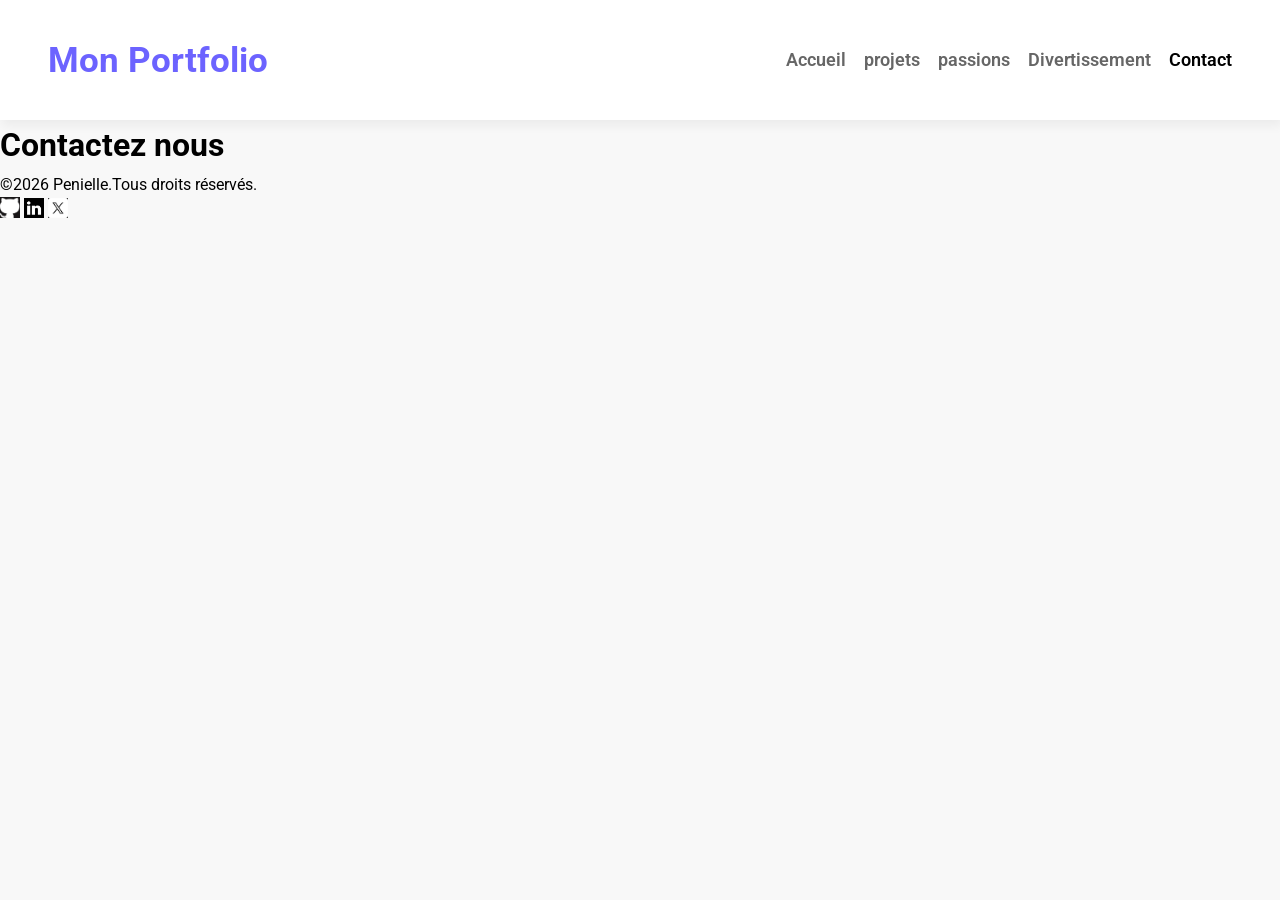
==== contact.html @ 2a4d2645 "stylisation du menu et creation des autres pages" ====
<!DOCTYPE html>
 <html lang="en">
 <head>
    <meta charset="UTF-8">
    <meta name="viewport" content="width=device-width, initial-scale=1.0">
    <title>Mon Portfolio</title>
    <link rel="stylesheet" href="CSS/style.css">

 </head>
 <link rel="preconnect" href="https://fonts.googleapis.com">
<link rel="preconnect" href="https://fonts.gstatic.com" crossorigin>
<link href="https://fonts.googleapis.com/css2?family=Roboto:ital,wght@0,100..900;1,100..900&display=swap" rel="stylesheet">
 <body>
  <header>
    <div>
        <a href="">Mon Portfolio</a>
    </div>
    <nav>
        <ul>
            <li><a href="index.html">Accueil</a></li>
            <li><a href="projet.html">projets</a></li>
            <li><a href="passion.html">passions</a></li>
            <li><a href="Divertissement.html">Divertissement</a></li>
            <li><a href="contact.html"class="active penielle">Contact</a></li>
        </ul>
    </nav>
  </header>
  <main>
    <h1>Contactez nous</h1>
  </main>

  <footer>
    <div>
        <p>&copy;2026 Penielle.Tous droits réservés.</p>
        <img src="image/image github.png" alt="pen" width="20">
        <img src="image/photo IN.png" alt="pen" width="20">
        <img src="image/photo X.png" alt="pen" width="20">   
    </div>
  </footer>      

 </body>
 </html>
---- CSS/style.css ----
:root {
    --vilet-doux: #6c63ff;
    --violet-fonce: #534EDD;
    --orange-vif: #FFA726;
    --gris-tres-fonce: #666;
    --gris-fonce: #666;
    --gris-tres-clair: #F8F8F8;
    --gris-clair: #EEE;
}

*{
    margin: 0;
    padding: 0;
    box-sizing: border-box;
}

body{
    background-color: var(--gris-tres-clair);
    font-family: Roboto, sans-serif;
    line-height: 1.6;
}

header{
    background-color: white;
    box-shadow: 2px 6px 10px rgba(0, 0, 0, 0.05);
    position: sticky;
    top: 0;
    z-index: 100;
    display: flex;
    justify-content: space-between;
    align-items: center;
    padding: 2rem 3rem;
}

header div a {
    text-decoration: none;
    font-size: 2.2rem;
    font-weight: bold;
    color: var(--vilet-doux);
}

ul li {
    list-style: none;
    margin-left: 2cqh;
}

ul {display: flex;

}

ul li a {
    text-decoration: none;
    color: var(--gris-tres-fonce);
    font-weight: 600;
    font-size: 1.1rem;
    position: relative;
    padding: 10px 0;
}
    
ul li a:hover{
    color: var(--vilet-doux);
}

ul li a::after {
    content: '';
    position: absolute;
    left: 0;
    bottom: 0;
    height: 3px;
    background-color: var(--vilet-doux);

}
ul li a:hover::after {
    width: 100%;
}
a.active {
    color:var(--violet-doux);
}
a.active ::after {
    width: 100%;
}
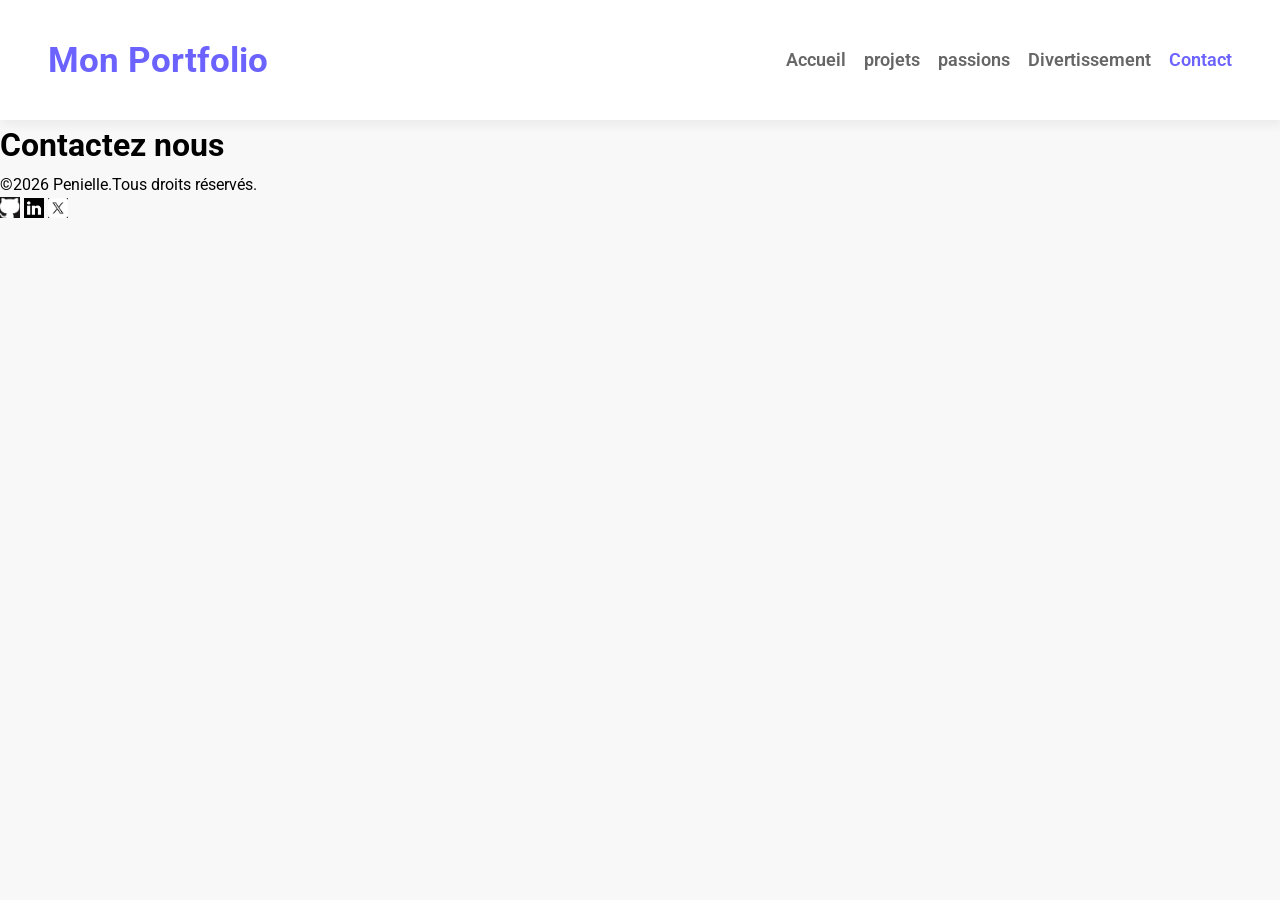
==== commit 4b4fcbc7: "stylisation de la section hero" ====
--- a/contact.html
+++ b/contact.html
@@ -13,7 +13,7 @@
  <body>
   <header>
     <div>
-        <a href="">Mon Portfolio</a>
+        <a href="">Mon Portfolio
     </div>
     <nav>
         <ul>
--- a/CSS/style.css
+++ b/CSS/style.css
@@ -1,5 +1,5 @@
 :root {
-    --vilet-doux: #6c63ff;
+    --violet-doux: #6c63ff;
     --violet-fonce: #534EDD;
     --orange-vif: #FFA726;
     --gris-tres-fonce: #666;
@@ -36,7 +36,7 @@
     text-decoration: none;
     font-size: 2.2rem;
     font-weight: bold;
-    color: var(--vilet-doux);
+    color: var(--violet-doux);
 }
 
 ul li {
@@ -58,7 +58,7 @@
 }
     
 ul li a:hover{
-    color: var(--vilet-doux);
+    color: var(--violet-doux);
 }
 
 ul li a::after {
@@ -67,7 +67,9 @@
     left: 0;
     bottom: 0;
     height: 3px;
-    background-color: var(--vilet-doux);
+    width: 0%;
+    background-color: var(--violet-doux);
+    transition: width 0.3s ease;
 
 }
 ul li a:hover::after {
@@ -78,4 +80,51 @@
 }
 a.active ::after {
     width: 100%;
+}
+.hero{
+    display: flex;
+    justify-content: center;
+    align-items: center;
+    gap: 5rem;
+    text-align: center;
+    margin: 10rem 2rem;
+}
+.hero img {
+    width: 300px;
+    height: 300px;
+    object-fit: cover;
+    border-radius: 50%;
+    border: 8px solid var(--violet-doux);
+}
+
+.hero h1 {
+    color: var(--violet-fonce);
+    font-size: 4rem;
+    font-weight: 700;
+    margin-bottom: 1.2rem;  
+}
+
+.hero p {
+    color: var(--gris-fonce);
+    font-size: 1.3rem;
+    margin-bottom: 1.2rem;
+}
+
+.hero a {
+    text-decoration: none;
+    display: inline-block;
+    background-color: var(--violet-doux);
+    color: white;
+    padding: 15px 30px;
+    border-radius: 50px;
+    text-transform: uppercase;
+    letter-spacing: 1.1px;
+    font-weight: 600;
+    margin-top: 1rem;
+    transition: background-color 0.3s ease, transform 0.2s ease;
+}
+
+.hero a:hover {
+    background-color: var(--violet-fonce);
+    transform: translateY(-3px);
 }
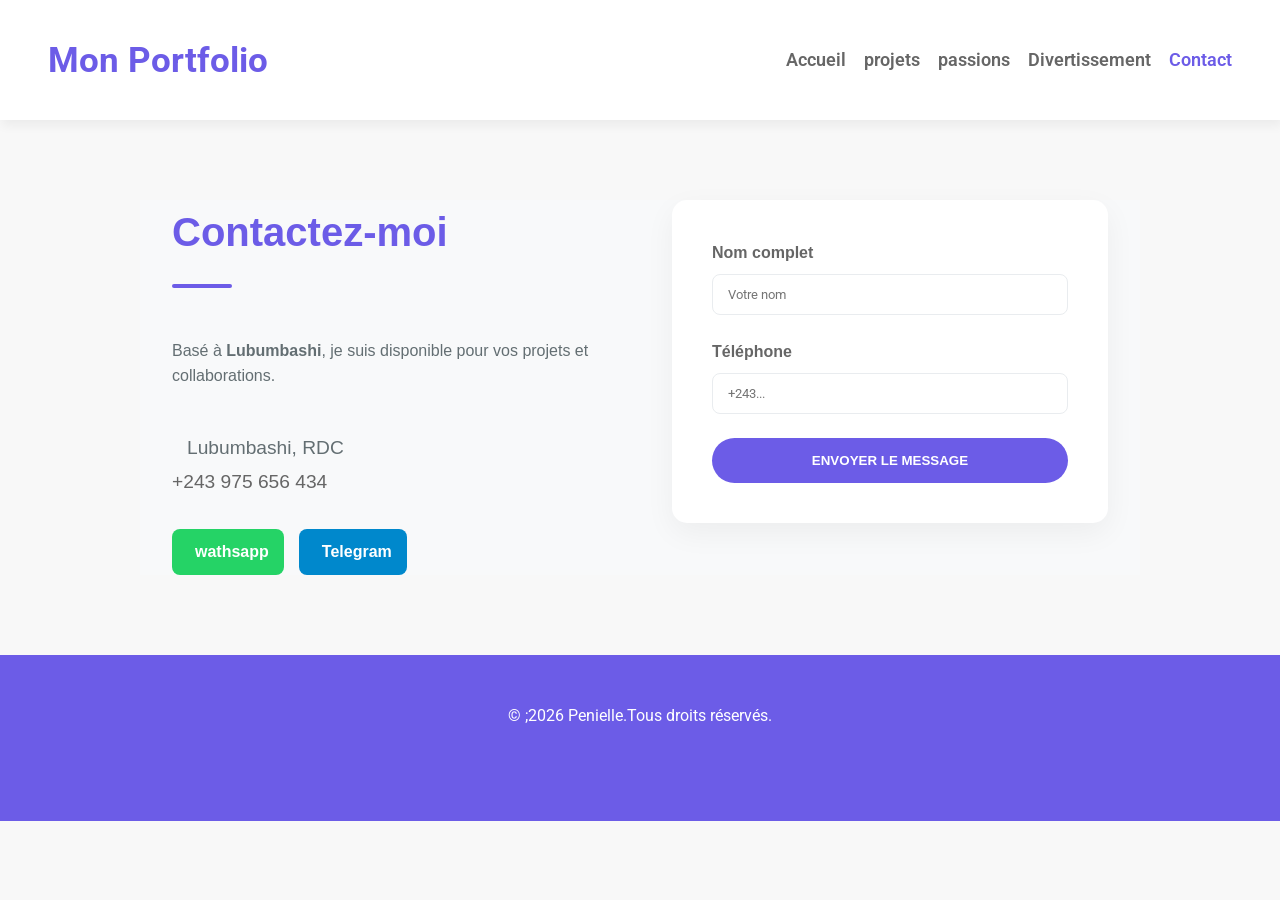
==== commit b006b66f: "création passage divertissement et passion" ====
--- a/contact.html
+++ b/contact.html
@@ -5,12 +5,13 @@
     <meta name="viewport" content="width=device-width, initial-scale=1.0">
     <title>Mon Portfolio</title>
     <link rel="stylesheet" href="CSS/style.css">
+    <link rel="preconnect" href="https://fonts.googleapis.com">
+    <link rel="preconnect" href="https://fonts.gstatic.com" crossorigin>
+    <link href="https://fonts.googleapis.com/css2?family=Roboto:ital,wght@0,100..900;1,100..900&display=swap" rel="stylesheet">
+ </head>
+ 
+ <body>
 
- </head>
- <link rel="preconnect" href="https://fonts.googleapis.com">
-<link rel="preconnect" href="https://fonts.gstatic.com" crossorigin>
-<link href="https://fonts.googleapis.com/css2?family=Roboto:ital,wght@0,100..900;1,100..900&display=swap" rel="stylesheet">
- <body>
   <header>
     <div>
         <a href="">Mon Portfolio
@@ -25,18 +26,55 @@
         </ul>
     </nav>
   </header>
-  <main>
-    <h1>Contactez nous</h1>
-  </main>
+  
+<main class="contact-container">
+    <section class="contact-info">
+        <h2>Contactez-moi</h2>
+        <p>Basé à <strong>Lubumbashi</strong>, je suis disponible pour vos projets et collaborations.</p>
+        
+        <div class="contact-methods">
+            <div class="method-item">
+               <p><i class="fa-solid fa-location-dot"></i>Lubumbashi, RDC
+                <i class="fa-solid fa-phone"></i>
+                <a href="tel:+2439756546434">+243 975 656 434</a>
+               </p>
+            </div>
+            <div class="social-apps">
+                <a href="https://wa.me/243975656434" target="_blank" title="wathsapp">
+                    <i class="fa-brands fa-whatsapp whatsapp-icon"></i>wathsapp
+                </a>
 
-  <footer>
+                <a href="https://t.me/+243975656434" target="_blank" title="Telegram">
+                    <i class="fa-brands fa-telegram telegram-icon"></i>Telegram
+                </a>
+            </div>
+        </div>
+    </section>
+
+    <section class="contact-form-section">
+        <form action="#" class="contact-form">
+            <div class="form-group">
+                <label for="name">Nom complet</label>
+                <input type="text" id="name" name="name" placeholder="Votre nom" required>
+            </div>
+            <div class="form-group">
+                <label for="phone">Téléphone</label>
+                <input type="tel" id="phone" name="phone" placeholder="+243..." required>
+            </div>
+            <button type="submit" class="btn-submit">Envoyer le message</button>
+        </form>
+    </section>
+</main>
+
+<footer>
     <div>
-        <p>&copy;2026 Penielle.Tous droits réservés.</p>
-        <img src="image/image github.png" alt="pen" width="20">
-        <img src="image/photo IN.png" alt="pen" width="20">
-        <img src="image/photo X.png" alt="pen" width="20">   
+        <p>&copy ;2026 Penielle.Tous droits réservés.</p>
+        <a href=""><i class="fa-brands fa-github"></i></a>
+        <a href=""><i class="fa-brands fa-linkedin"></i></a>   
+        <a href=""><i class="fa-brands fa-x-twitter"></i></a>
     </div>
-  </footer>      
+</footer>      
 
  </body>
- </html>+ </html>
+  
--- a/CSS/style.css
+++ b/CSS/style.css
@@ -127,4 +127,652 @@
 .hero a:hover {
     background-color: var(--violet-fonce);
     transform: translateY(-3px);
-}+}
+
+.apropos {
+    width: 800px;
+    margin: 6rem auto;
+    text-align: center;   
+}
+
+section h2 {
+    color: var(--violet-doux);
+    font-size: 2.6rem;
+    font-weight: 700;
+    position: relative;
+    text-align: center;
+}
+
+section h2::after {
+    content: '';
+    display: block;
+    width: 60px;
+    height: 4px;
+    background-color: var(--violet-doux);
+    margin: 1.2rem auto;
+    border-radius: 2px;
+}
+
+.apropos p {
+    margin-bottom: 2rem;
+    color: var(--gris-fonce);
+    font-size: 1.2rem;
+}
+
+.compétences table {
+    width: 80%;
+    margin: 0 auto;
+    border-collapse: collapse;
+    background-color: #FFF;
+    box-shadow: 0 5px 15px , rgba(0, 0, 0, 0.08);
+    border-radius: 10px;
+    overflow: hidden;
+}
+
+.compétences table th, .compétences table td {
+    padding: 15px;
+}
+
+.compétences table thead {
+    background-color: var(--violet-doux);
+    color: #FFF;
+    text-transform: uppercase;
+}
+
+.compétences table tbody td {
+    border-bottom: 1px solid var(--gris-clair);
+}
+
+.compétences table tbody tr:nth-child(even) {
+    background-color: #fdfdfd;
+}
+
+.compétences table tbody tr {
+    transition: background-color 0.3s ease;
+}
+
+.compétences table tbody tr:hover {
+    background-color: #f0f0f0;
+}
+
+.compétences table thead th {
+    text-align: left;
+}
+
+footer {
+    margin-top: 3rem;
+    background-color: var(--violet-doux);
+    padding: 3rem 0;
+    text-align: center;
+}
+
+footer p {
+    color: white;
+    margin-bottom: 1.2rem;
+}
+
+footer a {
+    display: inline-block;
+    font-size: 1.6rem;
+    color: white;
+    margin: 0 10px;
+    transition: color 0.3s ease, transform 0.2s ease;
+}
+
+footer a:hover {
+    color: var(--orange-vif);
+    transform: translateY(-3px);
+}
+
+/* --- Page Passions Styles --- */
+
+/* Style du titre et de l'en-tête de section */
+.passions-header {
+    text-align: center;
+    margin-top: 5rem;
+    padding: 0 2rem;
+}
+
+.passions-header p {
+    color: var(--gris-fonce);
+    font-size: 1.2rem;
+}
+.passions-header h2{
+    color: var(--violet-doux);
+}
+
+/* Grille principale des passions */
+.passions-grid {
+    display: grid;
+    /* Crée automatiquement autant de colonnes de 280px minimum que possible */
+    grid-template-columns: repeat(auto-fit, minmax(280px, 1fr));
+    gap: 2rem;
+    max-width: 1100px;
+    margin: 4rem auto;
+    padding: 0 2rem;
+}
+
+/* Style de chaque carte de passion */
+.passion-card {
+    background: white;
+    padding: 3rem 2rem;
+    border-radius: 20px;
+    text-align: center;
+    box-shadow: 0 10px 20px rgba(0, 0, 0, 0.05);
+    transition: all 0.3s ease; /* Fluidité pour les animations */
+    border-bottom: 4px solid transparent; /* Prépare l'effet de bordure au survol */
+}
+
+/* Effets au survol (hover) de la carte */
+.passion-card:hover {
+    transform: translateY(-10px); /* Soulève légèrement la carte */
+    border-bottom: 4px solid var(--violet-doux); /* Fait apparaître une bordure violette */
+    box-shadow: 0 15px 30px rgba(108, 99, 255, 0.1); /* Augmente l'ombre */
+}
+
+/* Style de l'icône dans la carte */
+.passion-icon {
+    background-color: var(--gris-tres-clair);
+    width: 80px;
+    height: 80px;
+    line-height: 80px;
+    border-radius: 50%;
+    margin: 0 auto 1.5rem;
+    transition: 0.3s;
+}
+
+.passion-icon i {
+    font-size: 2rem;
+    color: var(--violet-doux);
+}
+
+/* Effets au survol de la carte sur l'icône */
+.passion-card:hover .passion-icon {
+    background-color: var(--violet-doux);
+}
+
+.passion-card:hover .passion-icon i {
+    color: white;
+}
+
+/* Style du titre et du texte dans la carte */
+.passion-card h3 {
+    margin-bottom: 1rem;
+    color: var(--violet-doux);
+    font-size: 1.4rem;
+}
+
+.passion-card p {
+    color: var(--gris-fonce);
+    font-size: 1rem;
+    line-height: 1.5;
+}
+
+
+
+/* --- Page Divertissement Immersive --- */
+
+/* Conteneur principal qui prend toute la largeur */
+.divertissement-immersive {
+    max-width: 100%;
+    margin: 0;
+    padding: 0;
+}
+
+/* En-tête de la page (le titre centré) */
+.ent-header {
+    text-align: center;
+    padding: 5rem 2rem 2rem;
+
+}
+.ent-header h2{
+    color: var(--violet-fonce);
+}
+
+.ent-header p {
+    color: var(--gris-fonce);
+    font-size: 1.2rem;
+}
+
+/* Structure commune à chaque bannière de catégorie */
+.ent-section {
+    width: 100%;
+    height: 350px; /* Hauteur fixe pour un look bannières */
+    background-size: cover;
+    background-position: center;
+    background-repeat: no-repeat;
+    position: relative;
+    overflow: hidden;
+    transition: transform 0.5s ease; /* Préparation pour l'effet de zoom */
+}
+
+/* --- Définition des images d'arrière-plan --- */
+/* (Remplace ces URLs par tes propres images stylisées) */
+.ent-series {
+    background-image: url('.image/ApplicationMétéo.jpg');
+}
+
+.ent-cinema {
+    background-image: url('images/ambiance-cinema.jpg');
+}
+
+.ent-mangas {
+    background-image: url('images/ambiance-mangas.jpg');
+}
+
+/* Le filtre sombre (overlay) sur l'image pour le contraste */
+.ent-overlay {
+    position: absolute;
+    top: 0;
+    left: 0;
+    width: 100%;
+    height: 100%;
+    background-color: rgba(0, 0, 0, 0.7); /* Noir à 70% pour la lisibilité */
+    display: flex;
+    align-items: center; /* Centre verticalement le texte */
+    justify-content: flex-start; /* Aligne le contenu textuel à gauche */
+    padding: 0 10%; /* Espace sur les côtés */
+    transition: background-color 0.3s ease;
+}
+
+/* Effets au survol de la bannière entière */
+.ent-section:hover .ent-overlay {
+    background-color: rgba(0, 0, 0, 0.5); /* S'éclaircit légèrement au survol */
+}
+
+.ent-section:hover {
+    transform: scale(1.02); /* Zoom très discret sur toute la bannière */
+}
+
+/* Le contenu textuel superposé en blanc */
+.ent-content {
+    color: white;
+    max-width: 600px; /* Limite la largeur du texte */
+}
+
+/* Titre de la catégorie avec icône */
+.ent-content h3 {
+    font-size: 2.8rem;
+    font-weight: 800;
+    margin-bottom: 2rem;
+    display: flex;
+    align-items: center;
+    gap: 15px; /* Espace entre icône et texte */
+    text-transform: uppercase;
+    letter-spacing: 2px;
+}
+
+.ent-content h3 i {
+    color: var(--violet-doux);
+    font-size: 2.5rem;
+}
+
+/* Style de la liste des œuvres */
+.ent-content ul {
+    list-style: none; /* Enlève les puces par défaut */
+    display: flex;
+    flex-direction: column;
+    gap: 12px; /* Espace entre les éléments */
+}
+
+.ent-content ul li {
+    font-size: 1.2rem;
+    display: flex;
+    align-items: center;
+    gap: 12px;
+    margin-left: 0; /* Reset de ton style ul li global */
+    opacity: 0.9;
+}
+
+/* Petite puce circulaire violette devant chaque élément */
+.ent-content ul li i {
+    color: var(--violet-doux);
+    font-size: 0.6rem;
+}
+
+/* --- Responsive : Adaptations pour mobile --- */
+@media (max-width: 768px) {
+    .ent-section {
+        height: 250px; /* On réduit la hauteur sur petit écran */
+    }
+    
+    .ent-overlay {
+        padding: 0 5%; /* Moins d'espace sur les côtés */
+    }
+    
+    .ent-content h3 {
+        font-size: 1.8rem; /* Titres plus petits */
+        margin-bottom: 1rem;
+    }
+    
+    .ent-content h3 i {
+        font-size: 1.6rem;
+    }
+    
+    .ent-content ul li {
+        font-size: 1rem;
+    }
+}
+
+
+
+
+/* 1. Définition des variables de couleurs */
+:root {
+    --violet-doux: #6c5ce7;
+    --violet-hover: #a29bfe;
+    --blanc: #ffffff;
+    --gris-fond: #f8f9fa;
+    --gris-clair: #e9ecef;
+    --gris-texte: #636e72;
+    --noir-titre: #2d3436;
+    --shadow: 0 10px 30px rgba(0, 0, 0, 0.1);
+}
+
+/* 2. Styles Généraux du Main */
+main {
+    background-color: var(--gris-fond);
+    font-family: 'Poppins', sans-serif;
+    color: var(--gris-texte);
+    line-height: 1.6;
+}
+
+.projets-section {
+    padding: 80px 5%;
+    max-width: 1200px;
+    margin: 0 auto;
+}
+
+/* 3. Titre de la section */
+section h2 {
+    color: var(--violet-doux);
+    font-size: 2.5rem;
+    text-align: center;
+    margin-bottom: 50px;
+    position: relative;
+}
+
+section h2::after {
+    content: '';
+    display: block;
+    width: 60px;
+    height: 4px;
+    background: var(--violet-doux);
+    margin: 15px auto 0;
+    border-radius: 10px;
+}
+
+/* 4. Grille de projets */
+.projets-grid {
+    display: grid;
+    grid-template-columns: repeat(auto-fit, minmax(300px, 1fr));
+    gap: 30px;
+}
+
+/* 5. Design de la Carte */
+.projet-card {
+    background: var(--blanc);
+    border-radius: 20px;
+    overflow: hidden;
+    box-shadow: var(--shadow);
+    transition: all 0.3s ease;
+    display: flex;
+    flex-direction: column;
+    height: 100%;
+}
+
+.projet-card:hover {
+    transform: translateY(-10px);
+    box-shadow: 0 15px 35px rgba(108, 92, 231, 0.2);
+}
+
+/* Image */
+.projet-card img {
+    width: 100%;
+    height: 220px;
+    object-fit: cover;
+    border-bottom: 2px solid var(--gris-clair);
+}
+
+/* Contenu de la carte */
+.projet-content {
+    padding: 25px;
+    display: flex;
+    flex-direction: column;
+    flex-grow: 1;
+}
+
+.projet-content h3 {
+    color: var(--noir-titre);
+    font-size: 1.4rem;
+    margin-bottom: 12px;
+}
+
+.projet-content p {
+    font-size: 0.95rem;
+    margin-bottom: 20px;
+    color: var(--gris-texte);
+}
+
+/* Badges / Tags */
+.tags {
+    margin-bottom: 25px;
+    display: flex;
+    flex-wrap: wrap;
+    gap: 8px;
+}
+
+.tags span {
+    background: rgba(108, 92, 231, 0.1);
+    color: var(--violet-doux);
+    padding: 4px 12px;
+    border-radius: 50px;
+    font-size: 0.75rem;
+    font-weight: 600;
+    text-transform: uppercase;
+}
+
+/* 6. Liens et Boutons (L'endroit où tu ne voyais rien) */
+.projet-links {
+    display: flex;
+    justify-content: space-between;
+    align-items: center;
+    margin-top: auto; /* Pousse les liens tout en bas */
+    padding-top: 20px;
+    border-top: 1px solid var(--gris-clair);
+}
+
+.projet-links a, .status {
+    text-decoration: none;
+    font-weight: 600;
+    font-size: 0.9rem;
+    display: flex;
+    align-items: center;
+    gap: 8px; /* Espace entre l'icône et le texte */
+    transition: color 0.3s ease;
+}
+
+.projet-links a {
+    color: var(--noir-titre);
+}
+
+.projet-links a:hover {
+    color: var(--violet-doux);
+}
+
+.projet-links a i {
+    font-size: 1.1rem;
+}
+
+/* Style spécifique pour le status "Bientôt" */
+.status {
+    color: #b2bec3;
+    font-style: italic;
+    cursor: default;
+}
+
+/* 7. Responsive */
+@media (max-width: 768px) {
+    section h2 {
+        font-size: 2rem;
+    }
+}
+
+
+
+/* --- Page Contact Styles --- */
+
+.contact-container {
+    max-width: 1000px;
+    margin: 5rem auto;
+    padding: 0 2rem;
+    display: grid;
+    grid-template-columns: 1fr 1fr; /* Sépare en deux colonnes sur grand écran */
+    gap: 4rem;
+    align-items: start;
+}
+
+.contact-info h2 {
+    text-align: left; /* Aligne le titre à gauche pour cette section */
+}
+
+.contact-info h2::after {
+    margin: 1.2rem 0; /* Aligne la petite barre à gauche */
+}
+
+.contact-methods {
+    margin-top: 2rem;
+}
+
+.method-item {
+    margin-bottom: 1.5rem;
+    display: flex;
+    align-items: center;
+    font-size: 1.2rem;
+}
+
+.method-item i {
+    font-size: 1.8rem;
+    margin-right: 15px;
+    width: 40px;
+    text-align: center;
+}
+
+.method-item a {
+    text-decoration: none;
+    color: var(--gris-tres-fonce);
+    display: flex;
+    align-items: center;
+    transition: 0.3s;
+}
+
+.method-item a:hover {
+    color: var(--violet-doux);
+}
+
+/* Couleurs spécifiques logos */
+.social-apps {
+    margin-top: 2rem;
+    display: flex;
+    gap: 15px;
+}
+
+.social-apps a {
+    text-decoration: none;
+    color: white;
+    padding: 10px 15px;
+    border-radius: 8px;
+    font-weight: 600;
+    display: flex;
+    align-items: center;
+    gap: 8px;
+    transition: opacity 0.3s ease;
+}
+
+.social-apps a:first-child { background-color: #25D366;}
+.social-apps a:last-child { background-color: #0088CC;}
+
+.social-apps a:hover {
+    opacity: 0.8;
+}
+/* Styles du Formulaire */
+.contact-form {
+    background: white;
+    padding: 2.5rem;
+    border-radius: 15px;
+    box-shadow: 0 10px 30px rgba(0,0,0,0.05);
+}
+
+.form-group {
+    margin-bottom: 1.5rem;
+}
+
+.form-group label {
+    display: block;
+    margin-bottom: 0.5rem;
+    font-weight: 600;
+    color: var(--gris-tres-fonce);
+}
+
+.form-group input {
+    width: 100%;
+    padding: 12px 15px;
+    border: 1px solid var(--gris-clair);
+    border-radius: 8px;
+    font-family: 'Roboto', sans-serif;
+    outline: none;
+    transition: 0.3s;
+}
+
+.form-group input:focus {
+    border-color: var(--violet-doux);
+    box-shadow: 0 0 0 3px rgba(108, 99, 255, 0.1);
+}
+
+.btn-submit {
+    width: 100%;
+    background-color: var(--violet-doux);
+    color: white;
+    padding: 15px;
+    border: none;
+    border-radius: 25px;
+    font-weight: 600;
+    text-transform: uppercase;
+    cursor: pointer;
+    transition: 0.3s ease;
+}
+
+.btn-submit:hover {
+    background-color: var(--violet-fonce);
+    transform: translateY(-2px);
+}
+
+/* Responsive : On empile les colonnes sur mobile */
+@media (max-width: 768px) {
+    .contact-container {
+        grid-template-columns: 1fr;
+        margin: 2rem auto;
+    }
+    
+    .contact-info {
+        text-align: center;
+    }
+    
+    .contact-info h2::after {
+        margin: 1.2rem auto;
+    }
+    
+    .method-item {
+        justify-content: center;
+    }
+}
+
+
+
+
+
+
+
+
+
+
